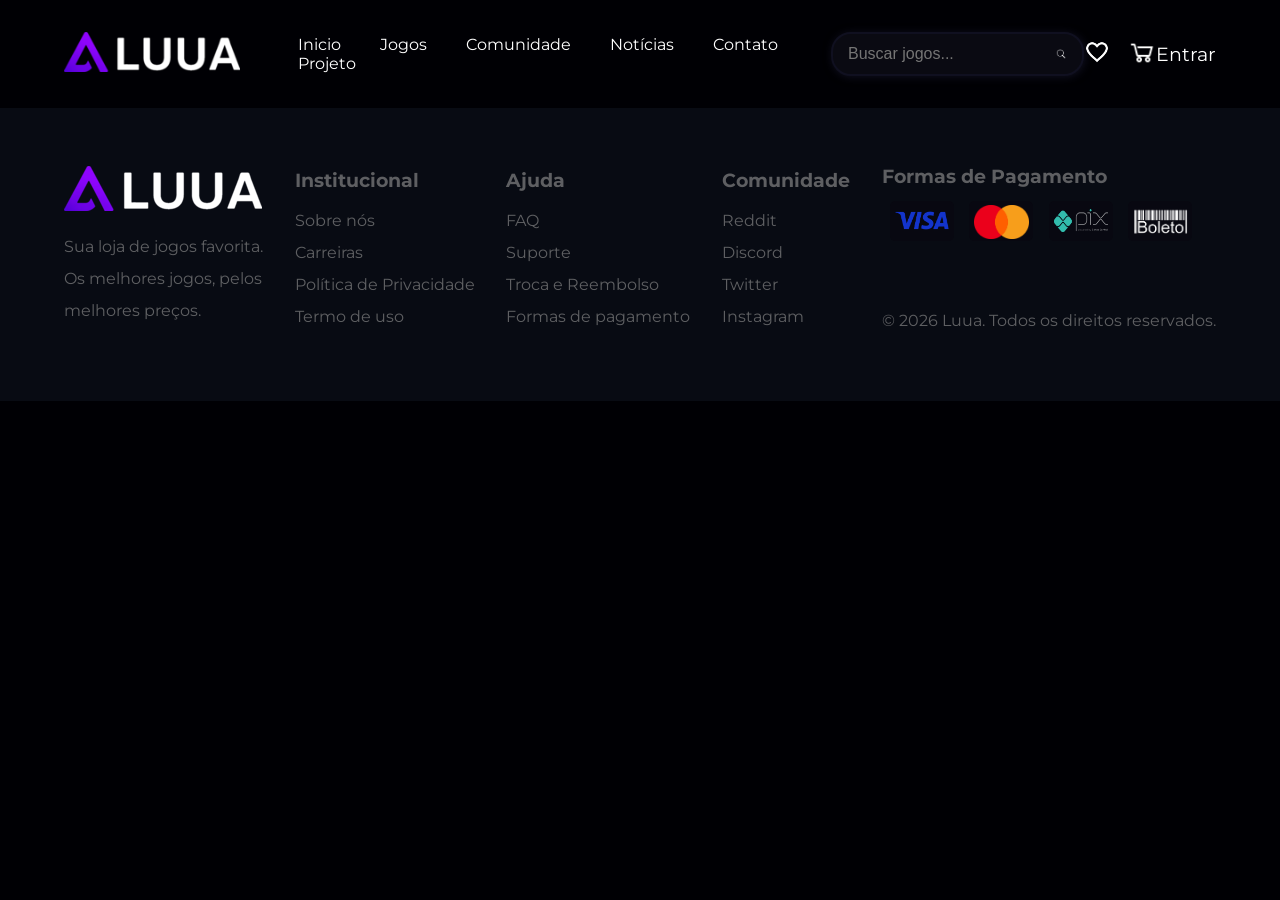
==== cadastro.html @ 4f2f16ab "feat: games list and games page" ====
<!DOCTYPE html>
<html lang="pt-br">
<head>
    <meta charset="UTF-8">
    <meta name="viewport" content="width=device-width, initial-scale=1.0">
    <title>Luua</title>
    <link rel="shortcut icon" href="images/favicon.ico" type="image/x-icon">
    <link rel="stylesheet" href="styles/style.css">
</head>
<body>
    <header>

            <div class="logo">
                <a href="index.html"><img src="images/logo.png" height="40px" alt="Logo Luua"></a>
            </div>

            <nav>
                <ul class="nav-links">
                    <li><a href="index.html">Inicio</a></li>
                    <li><a href="jogos.html">Jogos</a></li>
                    <li><a href="#">Comunidade</a></li>
                    <li><a href="noticias.html">Notícias</a></li>
                    <li><a href="contato.html">Contato</a></li>
                    <li><a href="projeto.html">Projeto</a></li>
                </ul>
            </nav>


                <div class="nav-search">
                    <form action="#" method="get">
                        <input type="text" name="search" placeholder="Buscar jogos..."> 

                        <button type="submit">
                            <img src="images/lupa.png" alt="Buscar">
                        </button>
                    </form>
                </div>


            <div class="nav-buttons">
                <a href="#"><img src="images/fav.png" width="60%" alt="favorites"></a>
                
                <a href="#"><img class="cart" src="images/carrinho.png" width="65%" alt="cart"></a>
            </div>

            <div class="nav-login">
                    <a href="cadastro.html">Entrar</a>
            </div>

    </header>

    <main>

    </main>

    <footer>

        
            <div class="foot-col1">
                <img src="images/logo.png" alt="">
                <p>
                    Sua loja de jogos favorita. <br />
                    Os melhores jogos, pelos <br />
                    melhores preços.
                </p>
            </div>
            <div class="foot-col2">
            
                    <h1>Institucional</h1>
                <p>
                    <a href="#">Sobre nós</a> <br />
                    <a href="#">Carreiras</a> <br />
                    <a href="#">Política de Privacidade</a> <br />
                    <a href="#">Termo de uso</a>
                </p>
            </div>
            <div class="foot-col3">
                <h1>Ajuda</h1>
                <p>
                    <a href="#">FAQ</a> <br />
                    <a href="#">Suporte</a> <br />
                    <a href="#">Troca e Reembolso</a> <br />
                    <a href="#">Formas de pagamento</a>
                </p>
            </div>

            <div class="foot-col4">
                <h1>Comunidade</h1>
                <p>
                    <a href="#">Reddit</a> <br />
                    <a href="#">Discord</a> <br />
                    <a href="#">Twitter</a> <br />
                    <a href="#">Instagram</a>
                </p>
            </div>

            <div class="foot-col5">
            <h1>Formas de Pagamento</h1>
                <div class="foot-pay">

                    <div class="foot-visa">
                        <img src="images/visa.png" alt="">
                    </div>

                    <div class="foot-MC">
                        <img src="images/mc.png" alt="">
                    </div>
                    
                    <div class="foot-pix">
                        <img src="images/pix.png" alt="">
                    </div>

                    <div class="foot-boleto">
                        <img src="images/boleto.png" alt="">
                    </div>

               </div>
               <p>
                &copy; 2026 Luua. Todos os direitos reservados.
               </p>
            </div>
        

    </footer>
</body>
</html>
---- styles/style.css ----
@charset "utf-8";
@import url('https://fonts.googleapis.com/css2?family=Montserrat:ital,wght@0,100..900;1,100..900&display=swap');
@import url('https://fonts.googleapis.com/css2?family=Montserrat:ital,wght@0,100..900;1,100..900&family=Space+Grotesk:wght@300..700&display=swap');

:root {
    --cor1: #0B0F1A;
    --cor2: #111827;
    --cor3: #7C3AED;
    --cor4: #9333EA;
    --cor5: #9CA3AF;

    --font-nav: "Montserrat", sans-serif;
}

* {
    box-sizing: border-box;
}

body{
    background-color: #000004;
    padding: 0px;
    margin: 0px;
}

/* MENU */

header {
    display: flex;
    justify-content: space-between;
    align-items: center;
    padding: 1.2em 4em;

    width: 100%;
}

.nav-links {
    list-style: none;
}

.nav-links a{
    color: white;
    text-decoration: none;
    font-family: var(--font-nav);
    text-decoration-color: #0B0F1A;
}

.nav-links a:hover{
    text-decoration: underline;
    text-decoration-color: #7C3AED;
    text-underline-offset: 0.6em;
    transition: 0.5s;
}

.nav-links li{
    display: inline;
    padding: 0px 1.1em;
}

.nav-search {
    border-radius: 20px;
    border: 2px solid #101020;
    background-color: #0A0A12;
    padding: 10px 10px;
    box-shadow: 1px 1px 8px #101020;
}

.nav-search form {
    display: flex;
    justify-content: center;
    align-items: center;
}

.nav-search input {
    background-color: #0A0A12;
    border: none;
    outline: none;
    padding-left: 2%;

    color: white;
    font-size: 1em;
}

.nav-search button {
    background-color: #0A0A12;
    border: none;
    padding: 0;
    margin: 0;
}

.nav-search button img {
    width: 45%;
    margin: 0;
    padding: 0;
}

.nav-buttons {
    display: flex;
    justify-content: space-between;
    align-items: center;
}


.nav-buttons .cart {
    width: 103%;
}

.nav-login a {
    font-family: var(--font-nav);
    color: white;
    text-decoration: none;
    font-size: 1.2em;
    transition: 0.5s;
}

.nav-login a:hover {
    color: #7C3AED;
    transition: 0.5s;
}

/* HERO */

.hero {
    display: flex;
    justify-content: center;
    font-family: var(--font-nav);

    margin-top: 1em;

    
}

.hero-banner h1{
    color: white;
    margin-left: 10%;
    line-height: 0.2em;
    margin-top: 0;
    font-size: 5em;
}

.hero-banner h2 {
    color: white;
    margin-left: 10%;
    margin-bottom: 0;
    margin-top: 5%;
    font-size: 2em;
    font-weight: lighter;
    
}

.hero-banner p {
    color: white;
    margin-left: 10%;
    margin-bottom: 2%;
}

.hero .hero-buttons a{
    text-decoration: none;
    color: white;
    font-family: var(--font-nav);
}

.hero .hero-buttons .purple {
    background-color: #7C3AED;
    display: inline-block;
    margin-left: 10%;
    padding: 15px;
    border-radius: 10px;
    border: 1px solid rgba(165, 165, 165, 0.658);
}

.hero .hero-buttons .opaque {
    background-color: #0000006e;
    display: inline-block;
    margin-left: 0.5%;
    padding: 15px;
    border-radius: 10px;
    border: 1px solid white;
}


.hero-banner {
    background-image: url(../images/hero.png);
    background-repeat: no-repeat;
    background-attachment: fixed;
    background-size: cover;
    width: 100%;
    height: 30em;

    box-shadow: inset 0 0 18px 8px rgba(0, 0, 0, 0.801)
}

.prom-bar {
    width: 67%;
    background-color: #0A0A13;
    border-radius: 15px;
    
    margin-top: 1em;

    display: flex;
    justify-self: center;
    justify-content: center;
    align-items: center;
}

.prom-item {
    display: flex;
    width: 40%;

    margin: 1em 1.5em;

    justify-content: center;
    align-items: center;
}

.prom-item img {
    width: 14%;
}

.prom-text {
    display: flex;
    flex-direction: column;
    justify-content: center;
    align-items: flex-start;
    line-height: 140%;
}

.prom-item h1 {
    font-family: var(--font-nav);
    color: #9333EA;
    font-weight: bolder;
    font-size: 0.9em;
    display: inline-block;

    margin: 0px 0px 0px 0.8em;
    padding: 0px;
}

.prom-item h2 {
    font-family: var(--font-nav);
    color: rgb(190, 190, 190);
    font-size: 0.8em;
    display: inline-block;
    font-weight: bold;

    margin: 0px 0px 0px 0.9em;
    padding: 0px;
}

.destaque {
    background-color: #0a0a134d;
    border-radius: 15px;
    margin-top: 3em;
    margin-bottom: 3em;
    width: 67%;
    padding: 0.7%;
    
    display: grid;
    grid-template-areas: 
    'text1 text2'
    'car car'
    ;
    justify-self: center;
    align-items: center;
}

.destaque h1 {
    font-family: var(--font-nav);
    color: white;
    font-weight: bolder;
    font-size: 1.5em;
    display: inline-block;

    grid-area: text1;

    margin: 0px 0px 0px 0.8em;
    padding: 0px;
}

.destaque a {
    text-decoration: none;
    color: #9333EA;
    font-weight: bold;
    font-family: var(--font-nav);

    text-align: end;

    grid-area: text2;
}

.carousel {
    width: 100%;
    margin: 1.1em auto;
    display: flex;
    scroll-behavior: smooth;
    
    overflow-x: auto;

    grid-area: car;
    
}


.carousel::-webkit-scrollbar {
    display: none;
}

.carousel::scroll-button(left) {
    content: '<';
    color: white;
    font-size: 1.5em;
    font-weight: bolder;
    background-color: rgba(26, 26, 26, 0.342);
    border: 1px solid white;
    border-radius: 100%;
    padding: 0.2em 0.5em;
    position: absolute;
    margin-left: -1%;
    cursor: pointer;

}

.carousel::scroll-button(right) {
    content: '>';
    color: white;
    font-size: 1.5em;
    font-weight: bolder;
    background-color: rgba(26, 26, 26, 0.342);
    border: 1px solid white;
    border-radius: 100%;
    padding: 0.2em 0.5em;
    position: absolute;
    margin-left: 66%;
    cursor: pointer;

}

.card {
    background-color: #090A14;
    flex: 0 0 15em;
    height: 14em;
    border-radius: 10px;
    border: 2px solid #101020;
    box-shadow: 1px 1px 8px #101020;
    display: flex;
    flex-direction: column;
    

    margin-left: 1.5em;
    margin-right: 1.5em;
    

    font-family: var(--font-nav);

}

.card img {
    width: 100%;
    height: 60%;
    border-top-left-radius: 10px;
    border-top-right-radius: 10px;
}

.card .info {
    display: flex;
    flex-direction: column;
    justify-content: flex-start;
    align-items: flex-start;

    margin-left: 0.3em;
    margin-top: 0px;
}

.card .info-top {
    display: flex;
    width: 100%;
    justify-content: space-between;
    align-items: center;

    margin-top: 3%;
    margin-bottom: 4%;
    
}

.card h1 {
    color: white;
    font-weight: bold;
    font-size: 1.5em;
    margin-left: 0px;

    display: inline-block;
}

.card .fav {
    background-color: #090A14;
    color: #000004a2;
    font-size: 2em;
    border: none;
    border-radius: 50%;
    padding: 0.5em 0.5em;
    padding: 0px;
    margin: 0px;
    margin-right: 0.3em;
}

.card .info-bot {
    display: flex;
    width: 100%;
    justify-content: space-between;
    align-items: center;

    margin-bottom: -10%;
}

.card .game-price {
    color: white;
}

.card .game-discount {
    color: white;
    background-color: #9333EA;
    padding: 0.2em;
    border-radius: 5px;
    margin-right: 0.3em;
}

footer {
    display: flex;
    padding: 3em;
    justify-content: space-around;
    align-items: center;
    background-color: #080B13;
}

footer h1 {
    font-family: var(--font-nav);
    color: rgba(139, 139, 139, 0.658);
    line-height: 0.8em;
    font-size: 1.2em;
    margin-bottom: 0px;
    
}

footer p {
    font-family: var(--font-nav);
    color: rgba(139, 139, 139, 0.658);
    line-height: 2em;
}

footer a {
    font-family: var(--font-nav);
    color: rgba(139, 139, 139, 0.658);
    line-height: 2em;
    text-decoration: none;
}

.foot-pay {
    display: flex;
    justify-content: space-around;
    align-items: center;
    margin: 1em 1em 4em 0px;
}

.foot-visa {
    background-color: #080811;
    width: 4em;
    height: 2.5em;
    border-radius: 5px;
}

.foot-visa img {
    width: 100%;
    padding: 0.3em;
}

.foot-MC {
    background-color: #080811;
    width: 4em;
    height: 2.5em;
    border-radius: 5px;
}

.foot-MC img {
    width: 100%;
    padding: 0.3em;
}

.foot-pix {
    background-color: #080811;
    width: 4em;
    height: 2.5em;
    border-radius: 5px;
    display: flex;
    justify-content: center;
    align-items: center;
}

.foot-pix img {
    width: 100%;
    height: 80%;
    padding: 0.3em;
}

.foot-boleto {
    background-color: #080811;
    width: 4em;
    height: 2.5em;
    border-radius: 5px;
}

.foot-boleto img {
    width: 100%;
    padding: 0.3em;
}

/* JOGOS */

.main-jogos {
    display: flex;
    flex-direction: column;
    justify-content: flex-start;
    align-items: center;

    font-family: var(--font-nav);
    color: white;

    margin-bottom: 3em;
}

.main-jogos-start {
    display: flex;
    width: 70%;
}

.start-text {
    align-self: flex-start;
}

.start-text > p > .purple {
    color: var(--cor4);
    font-weight: bold;
}

.main-jogos-center {
    display: flex;
    justify-content: space-around;
    align-items: center;
}

.main-jogos-center ul {
    list-style: none;
    margin-left: -2em;
}

.jogos-filter {
    background-color: #0C0C15;
    border: 2px solid #101020;
    box-shadow: 1px 1px 8px #101020;
    padding: 1.6em;
    border-radius: 10px;
    line-height: 1.7em;
}

.jogos-filter hr {
    border: none;
    background-color: #18182b;
    height: 0.2em;
    border-radius: 5px;
}

.jogos-range{
    accent-color: var(--cor4);
    width: 100%;
}

.range-bot {
    display: flex;
    justify-content: space-between;
    align-items: center;
}

.jogos-select {
    border: none;
    background-color: #080810;
    border: 2px solid #101020;
    color: white;
    font-family: var(--font-nav);
    padding: 0.6em;
}

.jogos-lista {
    display: flex;
    flex-direction: column;
    justify-content: flex-start;
}

.jogos-linha1 {
    display: flex;
}

.jogos-linha2 {
    display: flex;
    margin-top: 1em;
}

.grande {
    height: 20em;
    flex: 0 0 20em;
}

.grande img {
    height: 70%;
}

.grande a{
    text-decoration: none;
}

.main-jogos-bottom {
    margin-top: 2em;
}

.main-jogos-bottom a {
    color: white;
    font-family: var(--font-nav);
    text-decoration: none;
    padding: 0.9em;
    border: 2px solid rgba(165, 165, 165, 0.76);
    border-radius: 5px;
    margin-right: 0.4em;
    font-weight: bolder;
}

.purple-a a {
    border: 2px solid var(--cor4);
}

/* PRODUTO */

.main-prod {
    display: flex;
    flex-direction: column;
    justify-content: space-around;
    align-items: center;

    margin-bottom: 3em;
    margin-top: 3em;
}

.main-prod-top {
    display: flex;
}

.prod-top-img {
    display: flex;
    flex-direction: column;
}

.img-top {
    background-size: cover;
    background-position: center;
    width: 35em;
    height: 25em;
    border-radius: 10px;
    border: 2px solid #101020;
    box-shadow: 1px 1px 8px #101020;
}

.img-bot {
    display: flex;
}

.img-s {
    background-size: cover;
    background-position: center;
    width: 8em;
    height: 5em;
    margin-right: 1em;
    margin-top: 1em;
    border-radius: 10px;
    border: 2px solid #101020;
    box-shadow: 1px 1px 8px #101020;
}

.lop {
    background-image: url(../images/game_banners/lies_of_p/lop1.jpg);
}

.lop1 {
    background-image: url(../images/game_banners/lies_of_p/lop2.jpg);
}

.lop2 {
    background-image: url(../images/game_banners/lies_of_p/lop3.jpg);
}

.lop3 {
    background-image: url(../images/game_banners/lies_of_p/lop4.jpg);
}

.lop4 {
    background-image: url(../images/game_banners/lies_of_p/lop5.jpg);
}

.hk{
    background-image: url(../images/game_banners/hollow_knight/hk.jpg);
}

.hk1 {
    background-image: url(../images/game_banners/hollow_knight/hk1.jpg);
}

.hk2 {
    background-image: url(../images/game_banners/hollow_knight/hk2.jpg);
}

.hk3 {
    background-image: url(../images/game_banners/hollow_knight/hk3.jpg);
}

.hk4 {
    background-image: url(../images/game_banners/hollow_knight/hk4.jpg);
}

.dmc {
    background-image: url(../images/game_banners/devil_may_cry/dmc.jpg);
}

.dmc1 {
    background-image: url(../images/game_banners/devil_may_cry/dmc1.jpg);
}

.dmc2 {
    background-image: url(../images/game_banners/devil_may_cry/dmc2.jpg);
}

.dmc3 {
    background-image: url(../images/game_banners/devil_may_cry/dmc3.jpg);
}

.dmc4 {
    background-image: url(../images/game_banners/devil_may_cry/dmc4.jpg);
}

.sek {
    background-image: url(../images/game_banners/sekiro/sek.png);
}

.sek1 {
    background-image: url(../images/game_banners/sekiro/sek1.jpg);
}

.sek2 {
    background-image: url(../images/game_banners/sekiro/sek2.jpg);
}

.sek3 {
    background-image: url(../images/game_banners/sekiro/sek3.jpg);
}

.sek4 {
    background-image: url(../images/game_banners/sekiro/sek4.jpg);
}

.co {
    background-image: url(../images/game_banners/clair_obscure/co.avif);
}

.co1 {
    background-image: url(../images/game_banners/clair_obscure/co1.jpg);
}

.co2 {
    background-image: url(../images/game_banners/clair_obscure/co2.jpg);
}

.co3 {
    background-image: url(../images/game_banners/clair_obscure/co3.jpg);
}

.co4 {
    background-image: url(../images/game_banners/clair_obscure/co4.jpg);
}

.sv {
    background-image: url(../images/game_banners/stardew_valley/sv.jpg);
}

.sv1 {
    background-image: url(../images/game_banners/stardew_valley/sv1.jpg);
}

.sv2 {
    background-image: url(../images/game_banners/stardew_valley/sv2.jpg);
}

.sv3 {
    background-image: url(../images/game_banners/stardew_valley/sv3.jpg);
}

.sv4 {
    background-image: url(../images/game_banners/stardew_valley/sv4.jpg);
}

.prod-text {
    font-family: var(--font-nav);
    color: white;
    text-align: justify;
}

.prod-text h2 {
    display: inline-block;
    font-weight: normal;
    background-color: #13131D;
    margin: 0px 0.5em 0px 0px;
    line-height: 1em;
    font-size: 1.2em;
    padding: 0.4em;
    border-radius: 10px;
    border: 2px solid #101020;
    box-shadow: 1px 1px 8px #101020;
}

.prod-text h1 {
    font-weight: 600;
}

.prod-text p {
    color: gray;
}

.prod-text-price {
    color: gray;
    font-size: 60%;
    text-decoration: line-through;
}

.prod-text-discount {
    background-color: var(--cor4);
    padding: 0.2em;
    font-size: 0.6em;
    border-radius: 10px;
}

.green {
    color: greenyellow;
}

.prod-estoque {
    display: flex;
    justify-content: flex-start;
    align-items: center;
}

.prod-add-cart {
    background-color: var(--cor4);
    display: flex;
    justify-content: center;
    align-items: center;
    padding: 20px;
    border-radius: 10px;
    width: 75%;
    margin-top: 1em;
    margin-bottom: 1em;

    text-decoration: none;
    color: white;
    font-weight: bold;
    text-align: center;
}

.prod-add-cart img {
    padding: 0px;
    margin-right: 0.5em;
}

.prod-add-list {
    background-color: #13131D;
    display: flex;
    justify-content: center;
    align-items: center;
    padding: 20px;
    border-radius: 10px;
    width: 75%;
    margin-top: 1em;
    margin-bottom: 1em;

    text-decoration: none;
    color: white;
    font-weight: bold;
    text-align: center;
}

.prod-add-list img {
    padding: 0px;
    margin-right: 0.5em;
}

.prod-desc {
    display: flex;
    justify-content: space-between;
    line-height: 2.5em;
}

.main-prod-bot {
    color: white;
    font-family: var(--font-nav);
    text-align: justify;
    padding: 5em 5em 2em 5em;
    width: 80%;
}
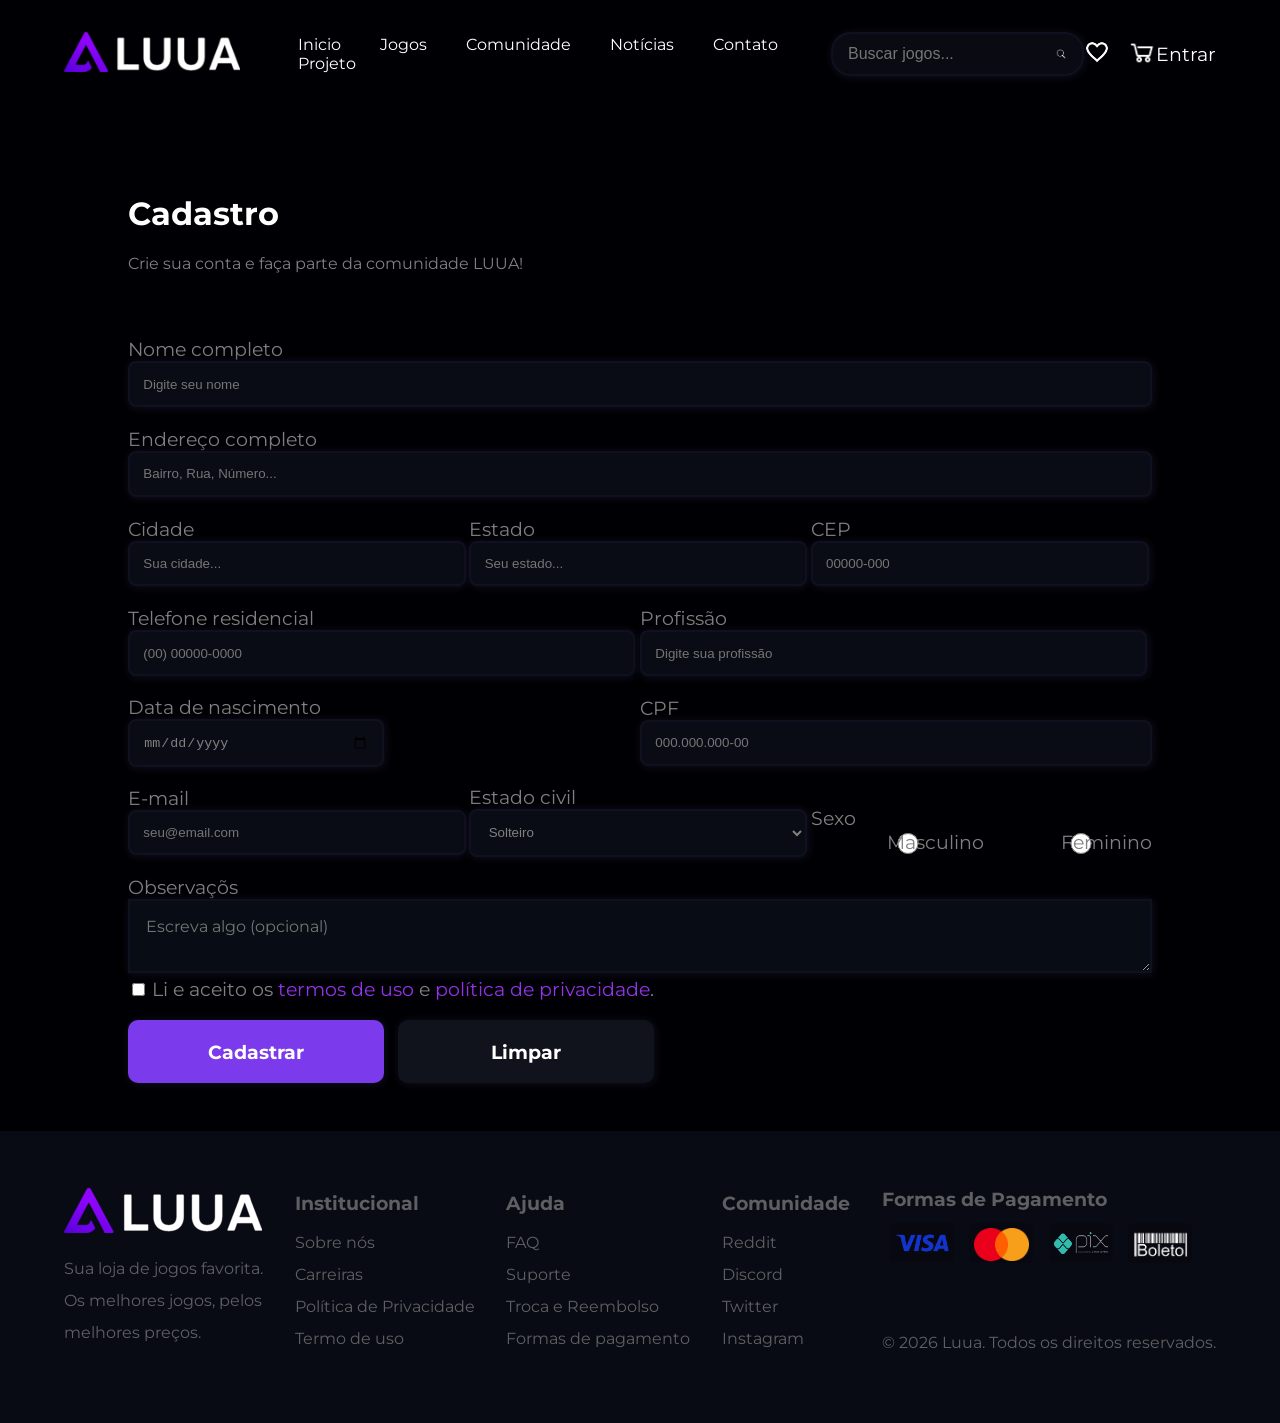
==== commit b8bac1cb: "feat: login" ====
--- a/cadastro.html
+++ b/cadastro.html
@@ -50,6 +50,121 @@
     </header>
 
     <main>
+        <div class="main-login">
+            <div class="login-title">
+                <h1>Cadastro</h1>
+
+                <p>
+                    Crie sua conta e faça parte da comunidade LUUA!
+                </p>
+            </div>
+
+            <div class="login-form">
+            <form action="email@email.com" method="post">
+                <div class="login-row1">
+                    <label for="ilogin_name">Nome completo</label>
+                    <input class="login-text" type="text" name="login_nome" id="ilogin_nome" placeholder="Digite seu nome">
+                </div>
+
+                <div class="login-row2">
+                    <label for="ilogin_add">Endereço completo</label>
+                    <input class="login-text" type="text" name="login_add" id="ilogin_add" placeholder="Bairro, Rua, Número...">
+                </div>
+
+                <div class="login-row3">
+                    <div>
+                        <label for="ilogin_city">Cidade</label><br />
+                        <input class="login-text" type="text" name="login_city" id="ilogin_city" placeholder="Sua cidade...">
+                    </div>
+
+                    <div>
+                        <label for="ilogin_state">Estado</label><br />
+                        <input class="login-text" type="text" name="login_state" id="ilogin_state" placeholder="Seu estado...">
+                    </div>
+
+                    <div>
+                        <label for="ilogin_state">CEP</label><br />
+                        <input class="login-text" type="text" name="login_state" id="ilogin_state" placeholder="00000-000">
+                    </div>
+
+                </div>
+
+                <div class="login-row4">
+                        <div>
+                            <label for="ilogin_tel">Telefone residencial</label><br />
+                            <input class="login-text" type="text" name="login_tel" id="ilogin_tel" placeholder="(00) 00000-0000">
+                        </div>
+
+                        <div>
+                            <label for="ilogin_state">Profissão</label><br />
+                            <input class="login-text" type="text" name="login_state" id="ilogin_state" placeholder="Digite sua profissão">
+                        </div>
+                </div>
+
+                <div class="login-row5">
+                    <div class="ayuda">
+                        <label for="ilogin-birth">Data de nascimento</label>
+                        <input class="login-date" type="date" name="login-birth" id="ilogin-birth">
+                    </div>
+                    <div>
+                        <label for="ilogin_cpf">CPF</label>
+                        <input class="login-text cpf" type="text" name="login_cpf" id="ilogin_cpf" placeholder="000.000.000-00">
+                    </div>
+                </div>
+
+                <div class="login-row6">
+                    <div>
+                        <label for="ilogin_city">E-mail</label><br />
+                        <input class="login-text" type="email" name="login_city" id="ilogin_city" placeholder="seu@email.com">
+                    </div>
+
+                    <div class="ayuda">
+                        <label for="ilogin_civil">Estado civil</label><br />
+                        <select class="login-select" name="login_civil" id="ilogin_civil">
+                            <option value="solteiro">Solteiro</option>
+                            <option value="casado">Casado</option>
+                            <option value="divorciado">Divorciado</option>
+                            <option value="viuvo">Viúvo</option>
+                        </select>
+                    </div>
+
+                    <div>
+                        <label for="">Sexo</label>
+
+                                    
+                                            <div class="sex-radio">
+                                                <input type="radio" name="masculino" id="imasculino">
+                                                <label for="imasculino">Masculino</label>
+                                                <input type="radio" name="masculino" id="imasculino">
+                                                <label for="Feminino">Feminino</label>
+                                            </div>
+                                        
+
+                    </div>
+
+                </div>
+
+                <div class="login-txta">
+                    <label for="ilogin_obs">Observaçõs</label>
+                    <textarea name="login_obs" id="ilogin_obs" placeholder="Escreva algo (opcional)"></textarea>
+                </div>
+
+                <div class="login-terms">
+                    <input type="checkbox" name="login_terms" id="ilogin_terms">
+                    <label for="ilogin_terms"> Li e aceito os <a href="#">termos de uso</a> e <a href="#">política de privacidade</a>.</label>
+                </div>
+
+                <div class="login-submit">
+                    <input class="roxo" type="submit" value="Cadastrar">
+                    <input type="reset" value="Limpar">
+                </div>
+
+            </form>
+        </div>
+
+        </div>
+
+        
 
     </main>
 
--- a/styles/style.css
+++ b/styles/style.css
@@ -14,6 +14,10 @@
 
 * {
     box-sizing: border-box;
+}
+
+html {
+    scroll-behavior: smooth;
 }
 
 body{
@@ -197,7 +201,8 @@
     margin-top: 1em;
 
     display: flex;
-    justify-self: center;
+    margin-left: auto;
+    margin-right: auto;
     justify-content: center;
     align-items: center;
 }
@@ -259,7 +264,8 @@
     'text1 text2'
     'car car'
     ;
-    justify-self: center;
+    margin-left: auto;
+    margin-right: auto;
     align-items: center;
 }
 
@@ -520,6 +526,9 @@
     justify-content: flex-start;
     align-items: center;
 
+    margin-left: auto;
+    margin-right: auto;
+
     font-family: var(--font-nav);
     color: white;
 
@@ -529,7 +538,11 @@
 .main-jogos-start {
     display: flex;
     width: 70%;
-}
+    margin-left: auto;
+    margin-right: auto;
+}
+
+
 
 .start-text {
     align-self: flex-start;
@@ -544,6 +557,9 @@
     display: flex;
     justify-content: space-around;
     align-items: center;
+    width: 70%;
+    margin-left: auto;
+    margin-right: auto;
 }
 
 .main-jogos-center ul {
@@ -558,6 +574,8 @@
     padding: 1.6em;
     border-radius: 10px;
     line-height: 1.7em;
+    margin-left: auto;
+    margin-right: auto;
 }
 
 .jogos-filter hr {
@@ -591,6 +609,8 @@
     display: flex;
     flex-direction: column;
     justify-content: flex-start;
+    margin-left: auto;
+margin-right: auto;
 }
 
 .jogos-linha1 {
@@ -907,4 +927,465 @@
     text-align: justify;
     padding: 5em 5em 2em 5em;
     width: 80%;
+}
+
+.main-news {
+    display: flex;
+    flex-direction: column;
+    align-items: center;
+    justify-content: center;
+
+    font-family: var(--font-nav);
+    color: white;
+
+    margin: 0.5em auto 3em auto; 
+}
+
+.news-title {
+    display: flex;
+    width: 55%;
+    flex-direction: column; 
+    justify-content: center;
+    align-items: flex-start; 
+    text-align: left;
+    line-height: 0.3em;
+}
+
+.news-title .purple {
+    color: var(--cor4);
+    font-weight: bold;
+    width: 80%;
+}
+
+.news-title h1 {
+    font-size: 2.5em;
+}
+
+.news {
+    display: flex;
+    flex-direction: column;
+    justify-content: center;
+    align-items: center;
+
+    margin: 0px auto 0px auto;
+}
+
+.news-card {
+    width: 80%;
+}
+
+.news-card a {
+    background-color: #080a138e;
+    border: 2px solid #101020;
+    box-shadow: 1px 1px 8px #101020;
+    width: 80%;
+    border-radius: 10px;
+    padding: 0.9em;
+    display: flex;
+    justify-content: center;
+    align-items: center;
+
+    margin: 0px auto 1em auto;
+}
+
+.news-card-text {
+    display: flex;
+    flex-direction: column;
+    justify-content: center;
+    align-items: flex-start;
+    margin-left: 1em;
+}
+
+.news-card a {
+    text-decoration: none;
+}
+
+.news-card h1 {
+    color: white;
+    font-size: 1.5em;
+    line-height: 1em;
+}
+
+.news-card p {
+    color: gray;
+    margin: 0;
+}
+
+.news-card img {
+    width: 15em;
+    border-radius: 10px;
+    border: 3px solid #101020;
+    box-shadow: 1px 1px 8px #101020;
+}
+
+.main-contato {
+    display: flex;
+    flex-direction: column;
+    justify-content: center;
+    align-items: center;
+    width: 100%;
+    
+
+    margin: 2em auto 2em auto;
+    
+
+    color: gray;
+
+    font-family: var(--font-nav);
+}
+
+.contato-title {
+    display: flex;
+    flex-direction: column;
+    width: 90%;
+    align-items: flex-start;
+    text-align: left;
+    
+    
+    font-family: var(--font-nav);
+    color: white; 
+}
+
+.contato-title p {
+    color: gray;
+}
+
+.contato-form {
+    width: 100%;
+    margin: 0px auto 0px auto;
+}
+
+.contato-form form {
+    width: 100%;
+    margin: 0px auto 0px auto;
+    display: flex;
+    flex-direction: column;
+}
+
+.contato-txt {
+    width: 80%;
+    margin: 0px auto 2em auto;
+    
+}
+
+.contato-txt input {
+    background-color: #090C14;
+    border: 2px solid #101020;
+    box-shadow: 1px 1px 8px #101020;
+    border-radius: 8px;
+    margin-top: 0.2em;
+    padding: 1em;
+    width: 100%;
+
+    font-family: var(--font-nav);
+    font-size: 1em;
+    color: white;
+}
+
+.contato-txt label, .contato-txta label {
+    color: gray;
+    font-weight: bold;
+}
+
+.contato-txta {
+    width: 80%;
+    height: 30%;
+    margin: 0px auto 2em auto;
+}
+
+.contato-txta textarea {
+    background-color: #080C14;
+    border: 2px solid #101020;
+    box-shadow: 1px 1px 8px #101020;
+    width: 100%;
+
+    padding: 1em ;
+
+    font-family: var(--font-nav);
+    font-size: 1em;
+    color: white;
+    
+    resize: vertical;
+}
+
+.contato-submit {
+    width: 80%;
+    margin: 0px auto 2em auto;
+}
+
+.contato-submit input {
+    background-color: #10131C;
+    border: 2px solid #101020;
+    box-shadow: 1px 1px 8px #101020;
+    border: none;
+    border-radius: 10px;
+    margin-right: 0.5em;
+    padding: 1em;
+    width: 30%;
+    font-family: var(--font-nav);
+    font-size: 1.2em;
+    font-weight: bold;
+    color: white;
+}
+
+.contato-submit .roxo {
+    background-color: var(--cor3);
+}
+
+.main-projeto {
+    color: white;
+    font-family: var(--font-nav);
+    border-radius: 15px;
+    padding: 1em;
+    width: 100%;
+    margin: 2em auto 2em auto;
+
+    display: flex;
+    justify-content: center;
+    align-items: flex-start;
+}
+
+.projeto-article {
+    background-color: #070B14;
+    border: 2px solid #101020;
+    box-shadow: 1px 1px 8px #101020;
+    border-radius: 15px;
+    padding: 1em;
+    width: 50%;
+    margin-left: 3em;
+}
+
+.projeto-article p {
+    font-size: 1.3em;
+}
+
+.projeto-article hr {
+    border: none;
+    border: 1px solid #242c3f;
+}
+
+.projeto-article ul {
+    font-size: 1em;
+}
+
+.projeto-anchor {
+    display: flex;
+    flex-direction: column;
+
+    position: sticky;
+    top: 3em;
+}
+
+.projeto-anchor a {
+    text-decoration: none;
+
+    font-family: var(--font-nav);
+    color: white;
+    padding: 1em;
+
+    margin-bottom: 0.6em;
+
+    background-color: #070A15;
+    border: 2px solid #101020;
+    box-shadow: 1px 1px 8px #101020;
+    border-radius: 15px;
+}
+
+.main-login {
+    display: flex;
+    flex-direction: column;
+    justify-content: center;
+    align-items: flex-start;
+    
+    margin: 2em auto 3em auto;
+
+    font-family: var(--font-nav);
+
+    width: 80%;
+}
+
+.login-title {
+    margin-top: 2em;
+    margin-bottom: 3em;
+}
+
+.login-title h1 {
+    color: white;
+    
+}
+
+.login-title p {
+    color: gray;
+}
+
+.login-form label {
+    color: gray;
+    font-size: 1.2em;
+}
+
+.login-form form, .login-row1, .login-form {
+    width: 100%;
+}
+
+.login-text {
+    background-color: #090C14;
+    border: 2px solid #101020;
+    box-shadow: 1px 1px 8px #101020;
+    border-radius: 8px;
+
+    color: white;
+
+    padding: 1em;
+    
+    margin-bottom: 1.5em;
+
+    width: 100%;
+}
+
+.login-row3 {
+    display: flex;
+    justify-content: space-around;
+    align-items: center;
+
+    width: 100%;
+}
+
+.login-row3 div {
+    width: 100%;
+}
+
+.login-row3 div input {
+    width: 99%;
+}
+
+.login-row4 {
+    display: flex;
+}
+
+.login-row4 div {
+    width: 100%;
+}
+
+.login-row4 div input {
+    width: 99%;
+}
+
+.login-row5 {
+    display: flex;
+    justify-content: space-between;
+    align-items: center;
+
+    width: 100%;
+}
+
+.login-row5 div {
+    display: flex;
+    flex-direction: column;
+    width: 100%;
+}
+
+.login-date {
+    background-color: #090C14;
+    border: 2px solid #101020;
+    box-shadow: 1px 1px 8px #101020;
+    border-radius: 8px;
+    padding: 1em;
+    color: gray;
+    
+
+    width: 50%;
+}
+
+.ayuda {
+    margin-top: -1.2em;
+}
+
+.login-text .cpf {
+    width: 50%;
+}
+
+.login-row6 {
+    display: flex;
+    justify-content: space-around;
+    align-items: center;
+
+    width: 100%;
+}
+
+.login-row6 div {
+    width: 100%;
+}
+
+.login-row6 div input {
+    width: 99%;
+}
+
+.sex-radio {
+    display: flex;
+    justify-content: flex-start;
+}
+
+
+.sex-radio label {
+    margin-left: -6em;
+}
+
+.login-select {
+    background-color: #090C14;
+    border: 2px solid #101020;
+    box-shadow: 1px 1px 8px #101020;
+    border-radius: 8px;
+    padding: 1em;
+    color: gray;
+
+    width: 99%;
+    
+}
+
+
+
+.contato-txta {
+    width: 80%;
+    height: 30%;
+    margin: 0px auto 2em auto;
+}
+
+.login-txta textarea {
+    background-color: #080C14;
+    border: 2px solid #101020;
+    box-shadow: 1px 1px 8px #101020;
+    width: 100%;
+
+    padding: 1em ;
+
+    font-family: var(--font-nav);
+    font-size: 1em;
+    color: white;
+    
+    resize: vertical;
+}
+
+.login-terms a {
+    text-decoration: none;
+    color: var(--cor4);
+}
+
+.login-submit input {
+    background-color: #10131C;
+    border: 2px solid #101020;
+    box-shadow: 1px 1px 8px #101020;
+    border: none;
+    border-radius: 10px;
+    margin-right: 0.5em;
+    margin-top: 1em;
+    padding: 1em;
+    width: 25%;
+    font-family: var(--font-nav);
+    font-size: 1.2em;
+    font-weight: bold;
+    color: white;
+}
+
+.login-submit .roxo {
+    background-color: var(--cor3);
 }
